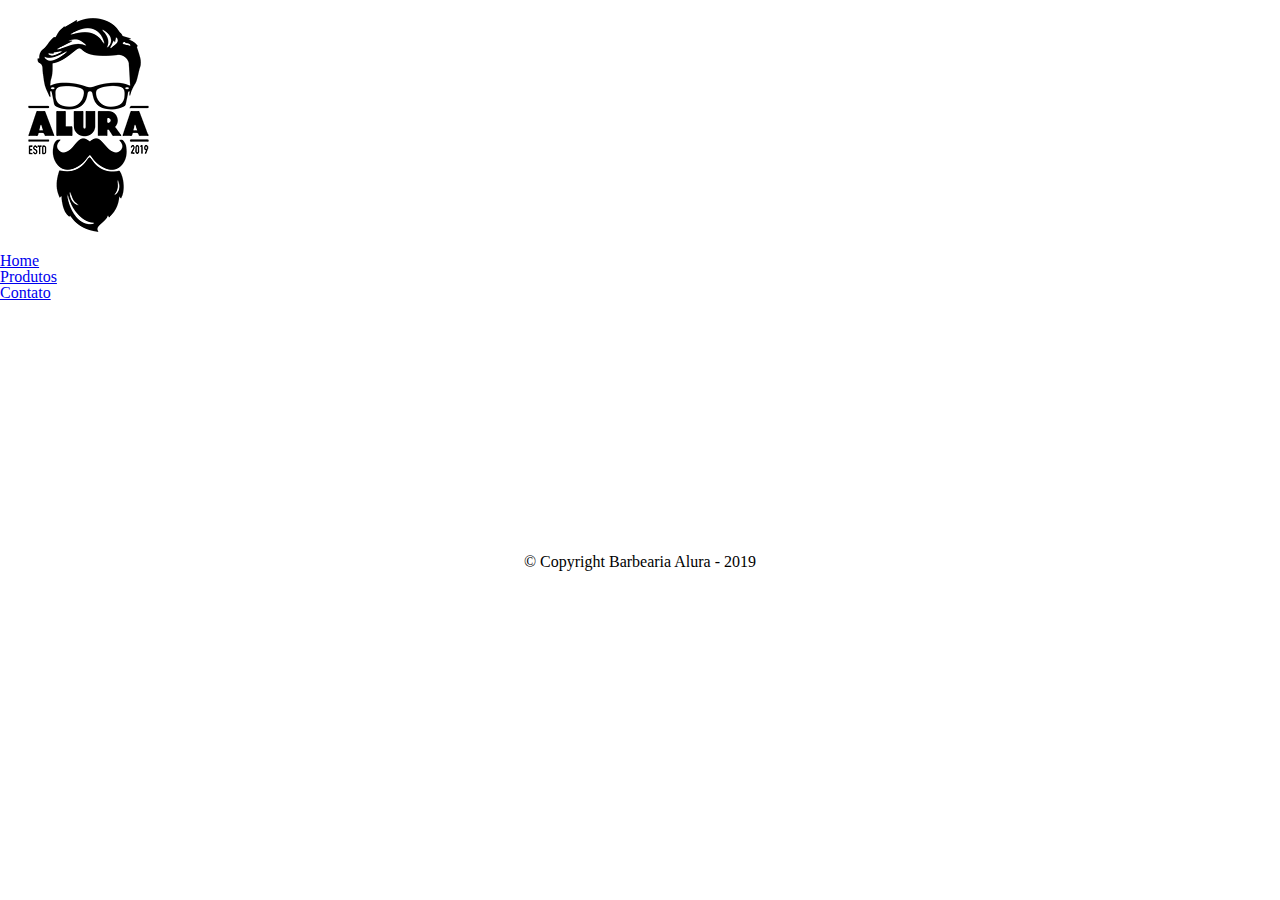
==== contato.html @ 983a4c25 "Add files via upload" ====
<!DOCTYPE html>
<html>
	<head>
		<meta charset="UTF-8">
		<title>Contato - Barbearia Alura</title>

		<link rel="stylesheet" href="reset.css">
		<link rel="stylesheet" href="style.css">
	</head>
	<body>
		<header>
			<div class="caixa">
				<h1><img src="logo.png"></h1>

				<nav>
					<ul>
						<li><a href="index.html">Home</a></li>
						<li><a href="produtos.html">Produtos</a></li>
						<li><a href="contato.html">Contato</a></li>
					</ul>
				</nav>
			</div>
		</header>

		<footer>
			<img src="logo-branco.png">
			<p class="copyright">&copy; Copyright Barbearia Alura - 2019</p>
		</footer>
	</body>
</html>
---- style.css ----
#banner {
	width:100%;
}

.principal{
	background: #CCCCCC;
	padding: 30px;
}

.titulo-principal {
	padding-left: 20px;
}

.titulo-centralizado {
	text-align: center
}

p {
	text-align: center;
}

#missao {
	font-size: 20px
}

em strong {
	color: #FF0000;
}

.itens {
	font-style: italic
}

.beneficios {
	background: #FFFFFF;
	padding: 20px;
}

ul {
	display: inline-block;
	vertical-align: top;
	width: 20%;
	margin-right: 15%;
}

.imagembeneficios {
	width: 50%;
}
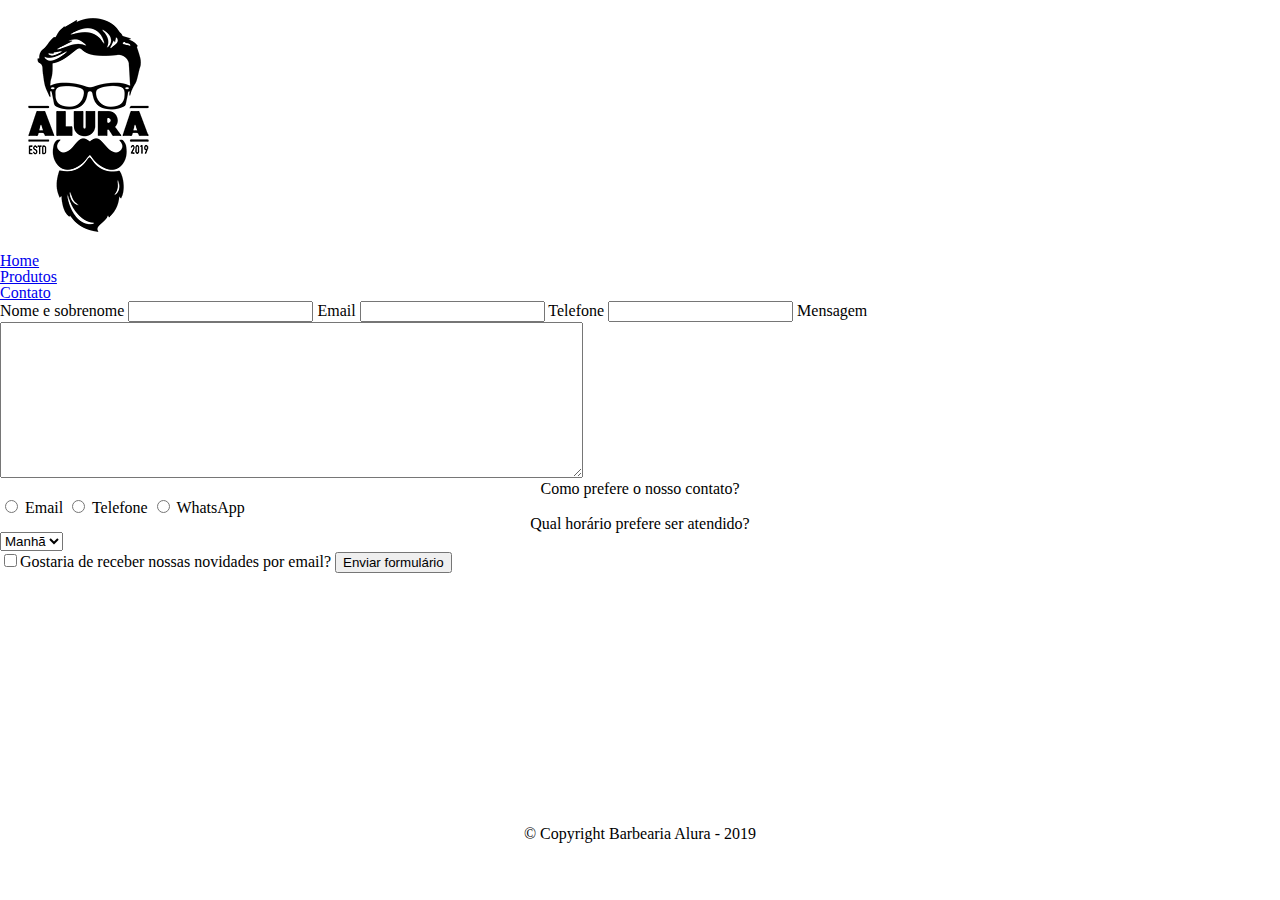
==== commit fa31b89b: "Add files via upload" ====
--- a/contato.html
+++ b/contato.html
@@ -22,9 +22,47 @@
 			</div>
 		</header>
 
+		<main>
+			<form>
+				<label for="nomesobrenome">Nome e sobrenome</label>
+				<input type="text" id="nomesobrenome" class="input-padrao">
+
+				<label for="email">Email</label>
+				<input type="text" id="email" class="input-padrao">
+
+				<label for="telefone">Telefone</label>
+				<input type="text" id="telefone" class="input-padrao">
+
+				<label for="mensagem">Mensagem</label>
+				<textarea cols="70" rows="10" id="mensagem" class="input-padrao"></textarea>
+
+				<div>
+					<p>Como prefere o nosso contato?</p>
+					<label for="radio-email"><input type="radio" name="contato" value="email" id="radio-email"> Email</label>
+					
+					<label for="radio-telefone"><input type="radio" name="contato" value="telefone" id="radio-telefone"> Telefone</label>
+					
+					<label for="radio-whatsapp"><input type="radio" name="contato" value="whatsapp" id="radio-whatsapp"> WhatsApp</label>
+				</div>
+
+				<div>
+					<p>Qual horário prefere ser atendido?</p>
+					<select>
+						<option>Manhã</option>
+						<option>Tarde</option>
+						<option>Noite</option>
+					</select>
+				</div>
+
+				<label class="checkbox"><input type="checkbox">Gostaria de receber nossas novidades por email?</label>
+
+				<input type="submit" value="Enviar formulário">
+			</form>
+		</main>
+
 		<footer>
 			<img src="logo-branco.png">
 			<p class="copyright">&copy; Copyright Barbearia Alura - 2019</p>
 		</footer>
 	</body>
-</html>
+</html>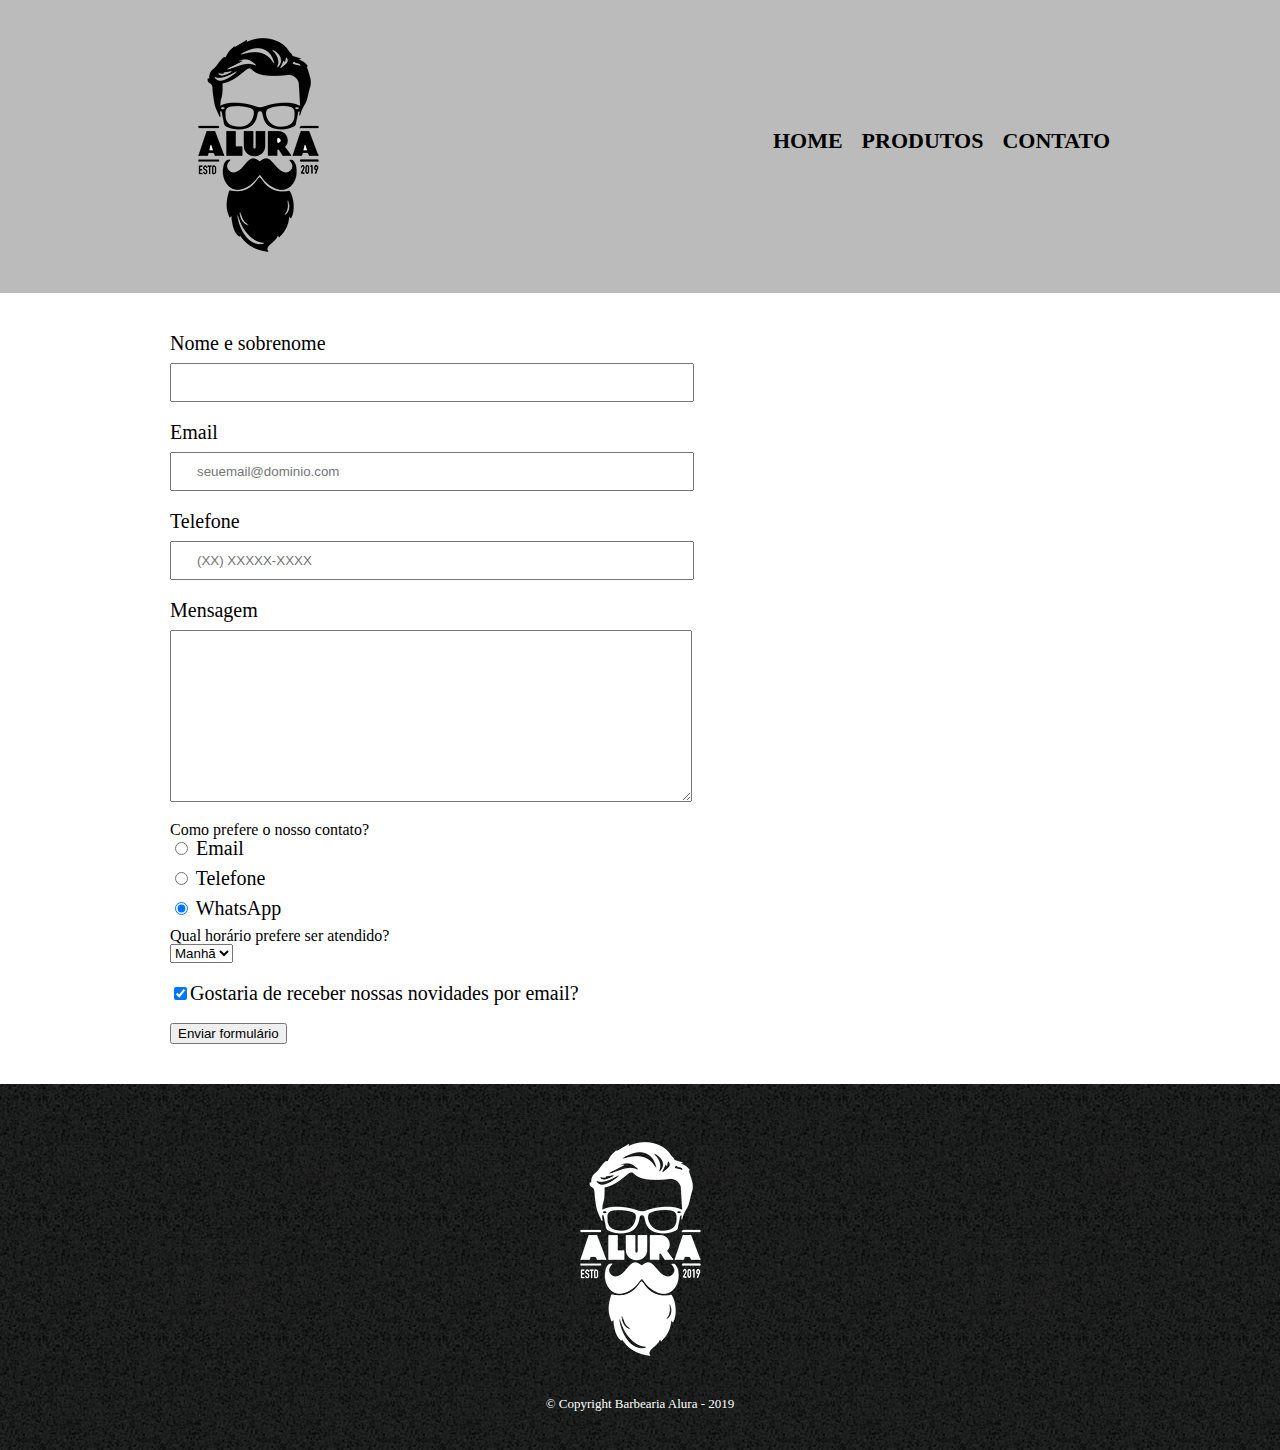
==== commit f8b2ac20: "Add files via upload" ====
--- a/contato.html
+++ b/contato.html
@@ -10,7 +10,7 @@
 	<body>
 		<header>
 			<div class="caixa">
-				<h1><img src="logo.png"></h1>
+				<h1><img src="logo.png" alt="Logo da Barbearia Alura"></h1>
 
 				<nav>
 					<ul>
@@ -25,43 +25,43 @@
 		<main>
 			<form>
 				<label for="nomesobrenome">Nome e sobrenome</label>
-				<input type="text" id="nomesobrenome" class="input-padrao">
+				<input type="text" id="nomesobrenome" class="input-padrao" required>
 
 				<label for="email">Email</label>
-				<input type="text" id="email" class="input-padrao">
+				<input type="email" id="email" class="input-padrao" required placeholder="seuemail@dominio.com">
 
 				<label for="telefone">Telefone</label>
-				<input type="text" id="telefone" class="input-padrao">
+				<input type="tel" id="telefone" class="input-padrao" required placeholder="(XX) XXXXX-XXXX">
 
 				<label for="mensagem">Mensagem</label>
-				<textarea cols="70" rows="10" id="mensagem" class="input-padrao"></textarea>
+				<textarea cols="70" rows="10" id="mensagem" class="input-padrao" required></textarea>
 
-				<div>
-					<p>Como prefere o nosso contato?</p>
+				<fieldset>
+					<legend>Como prefere o nosso contato?</legend>
 					<label for="radio-email"><input type="radio" name="contato" value="email" id="radio-email"> Email</label>
 					
 					<label for="radio-telefone"><input type="radio" name="contato" value="telefone" id="radio-telefone"> Telefone</label>
 					
-					<label for="radio-whatsapp"><input type="radio" name="contato" value="whatsapp" id="radio-whatsapp"> WhatsApp</label>
-				</div>
+					<label for="radio-whatsapp"><input type="radio" name="contato" value="whatsapp" id="radio-whatsapp" checked> WhatsApp</label>
+				</fieldset>
 
-				<div>
-					<p>Qual horário prefere ser atendido?</p>
+				<fieldset>
+					<legend>Qual horário prefere ser atendido?</legend>
 					<select>
 						<option>Manhã</option>
 						<option>Tarde</option>
 						<option>Noite</option>
 					</select>
-				</div>
+				</fieldset>
 
-				<label class="checkbox"><input type="checkbox">Gostaria de receber nossas novidades por email?</label>
+				<label class="checkbox"><input type="checkbox" checked>Gostaria de receber nossas novidades por email?</label>
 
 				<input type="submit" value="Enviar formulário">
 			</form>
 		</main>
 
 		<footer>
-			<img src="logo-branco.png">
+			<img src="logo-branco.png" alt="Logo da Barbearia Alura">
 			<p class="copyright">&copy; Copyright Barbearia Alura - 2019</p>
 		</footer>
 	</body>
--- a/style.css
+++ b/style.css
@@ -1,48 +1,117 @@
-#banner {
-	width:100%;
+header {
+	background: #BBBBBB;
+	padding: 20px 0;
 }
 
-.principal{
-	background: #CCCCCC;
-	padding: 30px;
+.caixa {
+	position: relative;
+	width: 940px;
+	margin: 0 auto;
 }
 
-.titulo-principal {
-	padding-left: 20px;
+nav {
+	position: absolute;
+	top: 110px;
+	right: 0;
 }
 
-.titulo-centralizado {
-	text-align: center
+nav li {
+	display: inline;
+	margin: 0 0 0 15px;
 }
 
-p {
-	text-align: center;
+nav a {
+	text-transform: uppercase;
+	color: #000000;
+	font-weight: bold;
+	font-size: 22px;
+	text-decoration: none;
 }
 
-#missao {
-	font-size: 20px
+nav a:hover {
+	color: #C78C19;
+	text-decoration: underline;
 }
 
-em strong {
-	color: #FF0000;
+.produtos {
+	width: 940px;
+	margin: 0 auto;
+	padding: 50px 0;
 }
 
-.itens {
-	font-style: italic
+.produtos li {
+	display: inline-block;
+	text-align: center;
+	width: 30%;
+	vertical-align: top;
+	margin: 0 1.5%;
+	padding: 30px 20px;
+	box-sizing: border-box;
+	border: 2px solid #000000;
+	border-radius: 10px;
 }
 
-.beneficios {
-	background: #FFFFFF;
-	padding: 20px;
+.produtos li:hover {
+	border-color: #C78C19;
 }
 
-ul {
-	display: inline-block;
-	vertical-align: top;
-	width: 20%;
-	margin-right: 15%;
+.produtos li:active {
+	border-color: #088C19;	
 }
 
-.imagembeneficios {
+.produtos li:hover h2 {
+	font-size: 34px;
+}
+
+.produtos h2 {
+	font-size: 30px;
+	font-weight: bold;
+}
+
+.produto-descricao {
+	font-size: 18px;
+}
+
+.produto-preco {
+	font-size: 22px;
+	font-weight: bold;
+	margin-top: 10px;
+}
+
+footer {
+	text-align: center;
+	background: url("bg.jpg");
+	padding: 40px 0;
+}
+
+.copyright {
+	color: #FFFFFF;
+	font-size: 13px;
+	margin: 20px 0 0;
+}
+
+main {
+	width: 940px;
+	margin: 0 auto;
+}
+
+form {
+	margin: 40px 0;
+}
+
+form label, form p {
+	display:block;
+	font-size: 20px;
+	margin: 0 0 10px;
+}
+
+.input-padrao {
+	display: block;
+	margin: 0 0 20px;
+	padding: 10px 25px;
 	width: 50%;
+}
+
+.checkbox {
+	margin: 20px 0;
 }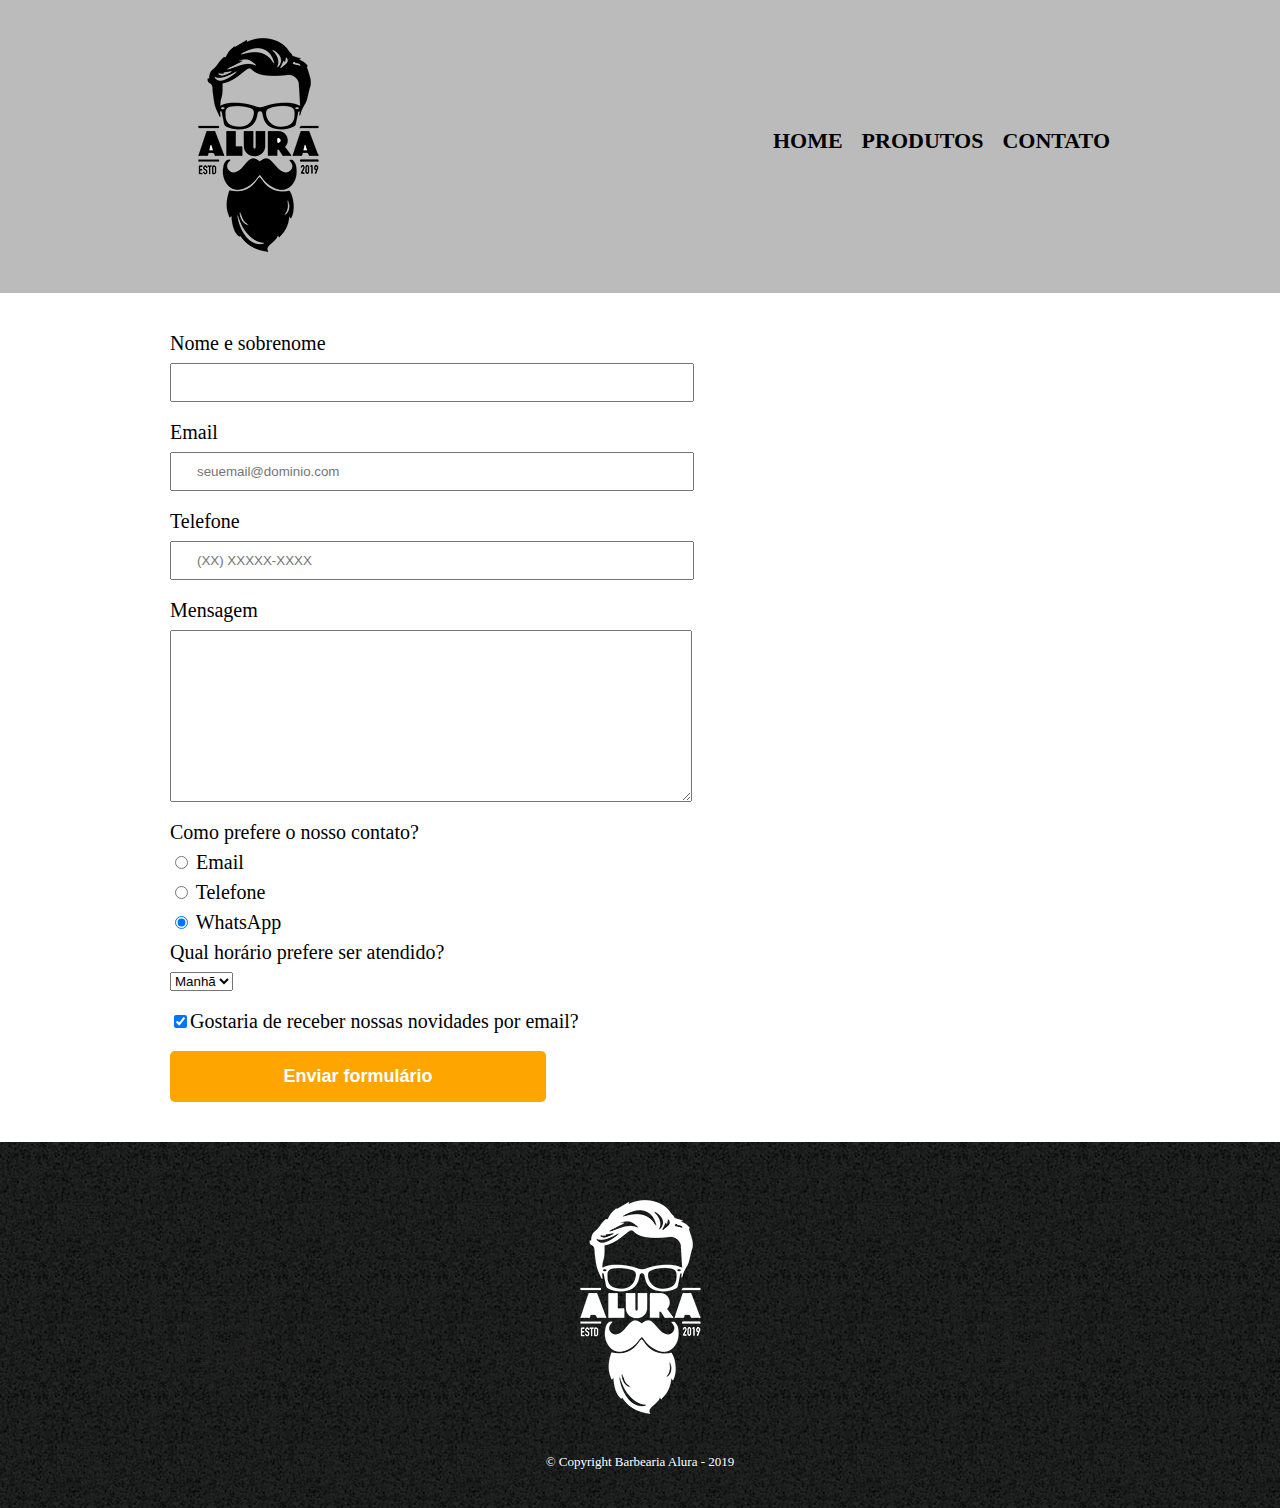
==== commit ca924cd1: "Add files via upload" ====
--- a/contato.html
+++ b/contato.html
@@ -56,7 +56,7 @@
 
 				<label class="checkbox"><input type="checkbox" checked>Gostaria de receber nossas novidades por email?</label>
 
-				<input type="submit" value="Enviar formulário">
+				<input type="submit" value="Enviar formulário" class="enviar">
 			</form>
 		</main>
 
--- a/style.css
+++ b/style.css
@@ -99,7 +99,7 @@
 	margin: 40px 0;
 }
 
-form label, form p {
+form label, form legend {
 	display:block;
 	font-size: 20px;
 	margin: 0 0 10px;
@@ -114,4 +114,22 @@
 
 .checkbox {
 	margin: 20px 0;
+}
+
+.enviar {
+	width:40%;
+	padding: 15px 0;
+	background: orange;
+	color: white;
+	font-weight: bold;
+	font-size: 18px;
+	border: none;
+	border-radius: 5px;
+	transition: 1s all;
+	cursor: pointer;
+}
+
+.enviar:hover {
+	background: darkorange;
+	transform: scale(1.2);
 }